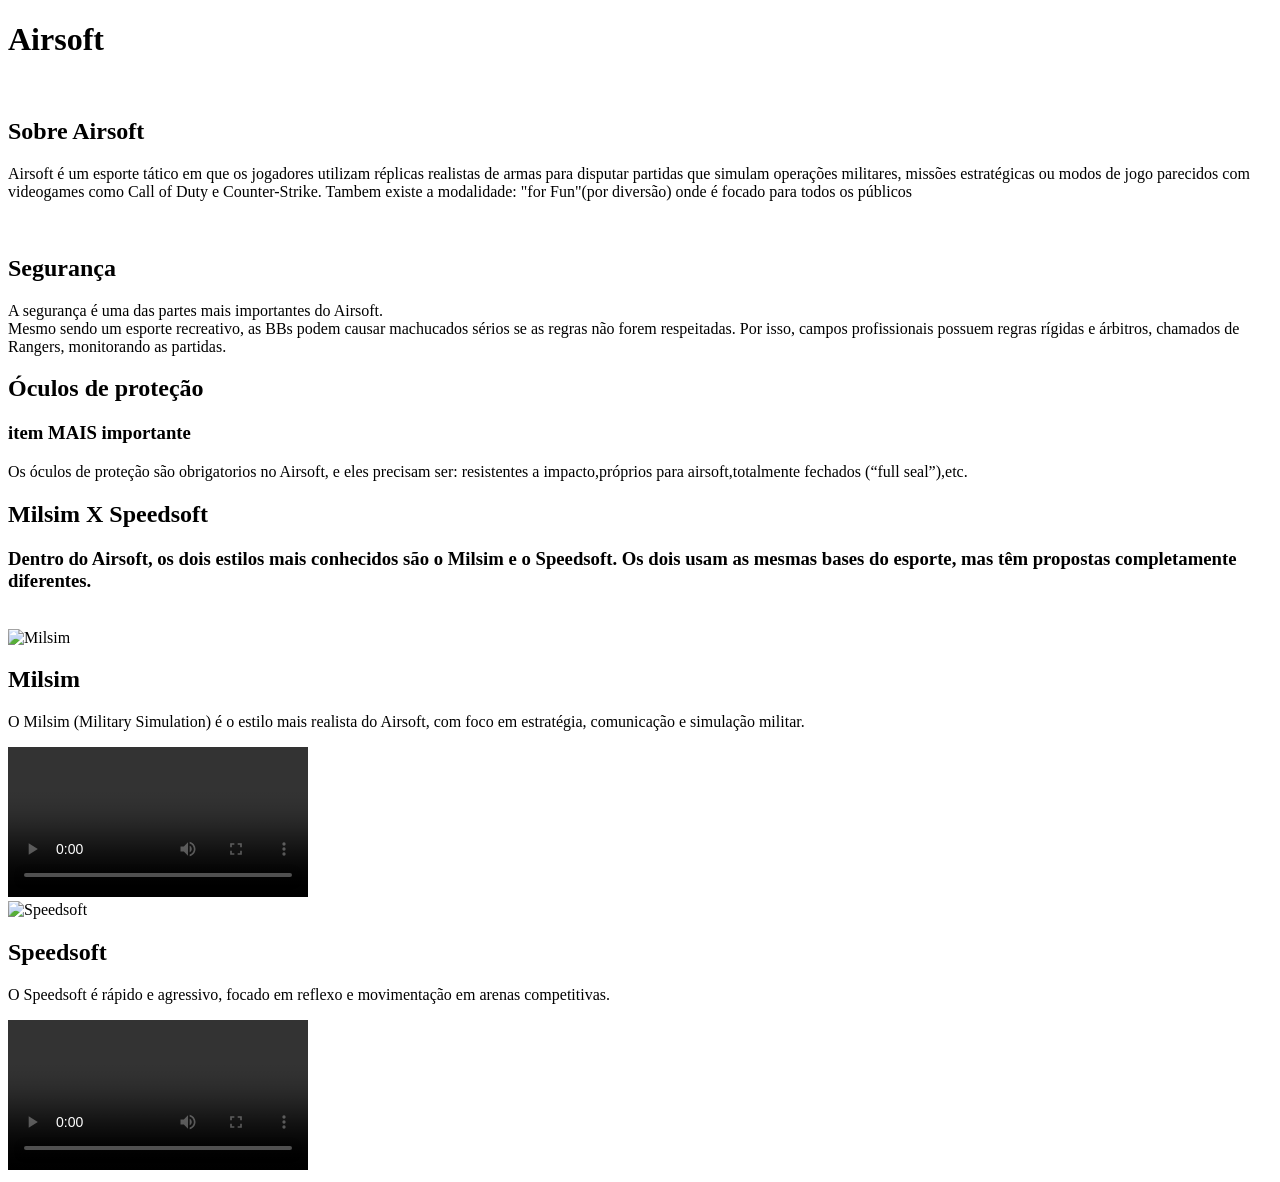
==== Pages/Danilo/Airsoft.html @ 178a77f8 "Rename danilo.html to Airsoft.html" ====
<!DOCTYPE html>
<html lang="pt-br">
<head>
<meta charset="UTF-8">
<meta name="viewport" content="width=device-width, initial-scale=1.0">
<title>Document</title>
<link rel="stylesheet" href="style.css">
</head>
<body>
<div class="particles"></div>
<header class="hero">
<h1>Airsoft</h1>
</header>
<img src="image/logo.png" alt=""/>
<div class="texto">
<h2>Sobre Airsoft</h2>
<p>
Airsoft é um esporte tático em que os jogadores utilizam réplicas realistas 
de armas para disputar partidas que simulam operações militares, missões estratégicas 
ou modos de jogo parecidos com videogames como Call of Duty e Counter-Strike. 
Tambem existe a modalidade: "for Fun"(por diversão) onde é focado para todos os públicos
</p>
<a
href="https://lista.mercadolivre.com.br/oculos-de-prote%C3%A7ao-airsoft?sb=all_mercadolibre#D[A:oculos%20de%20prote%C3%A7ao%20airsoft]"
target="_blank">
</div>
<img src="image/oculos.png" alt="" />
<div class="texto">
</a> 
<h2>Segurança</h2>
<p>A segurança é uma das partes mais importantes do Airsoft.
<br>
Mesmo sendo um esporte recreativo, as BBs podem causar machucados sérios se as regras não forem respeitadas.
Por isso, campos profissionais possuem regras rígidas e árbitros, chamados de Rangers, monitorando as partidas.</p>
<h2>Óculos de proteção</h2>
<h3>item MAIS importante</h3>
<p>Os óculos de proteção são obrigatorios no Airsoft, e eles precisam ser: resistentes a impacto,próprios para airsoft,totalmente fechados (“full seal”),etc.</p>
</section>
<section class="video-card">
<h2>Milsim X Speedsoft</h2>
<h3>Dentro do Airsoft, os dois estilos mais conhecidos são o Milsim e o Speedsoft.
Os dois usam as mesmas bases do esporte, mas têm propostas completamente diferentes.</h3>
<img src="image/milXspe.png" alt="">
</section> 
<section class="modos-airsoft">
<div class="modo-card">
<img src="image/Milsim.png" alt="Milsim">
<div class="modo-texto">
<h2>Milsim</h2>
<p>
O Milsim (Military Simulation) é o estilo mais realista do Airsoft,
com foco em estratégia, comunicação e simulação militar.
</p>
</div>
<video controls>
<source src="video/milsim.mp4" type="video/mp4">
</video>
</div>
<div class="modo-card">
<img src="image/speedsoft.png" alt="Speedsoft">
<div class="modo-texto">
<h2>Speedsoft</h2>
<p>
O Speedsoft é rápido e agressivo, focado em reflexo e movimentação em arenas competitivas.
</p>
</div>
<video controls>
<source src="video/speedsoft.mp4" type="video/mp4">
</video>
</div>
</section>
</body>
</html>
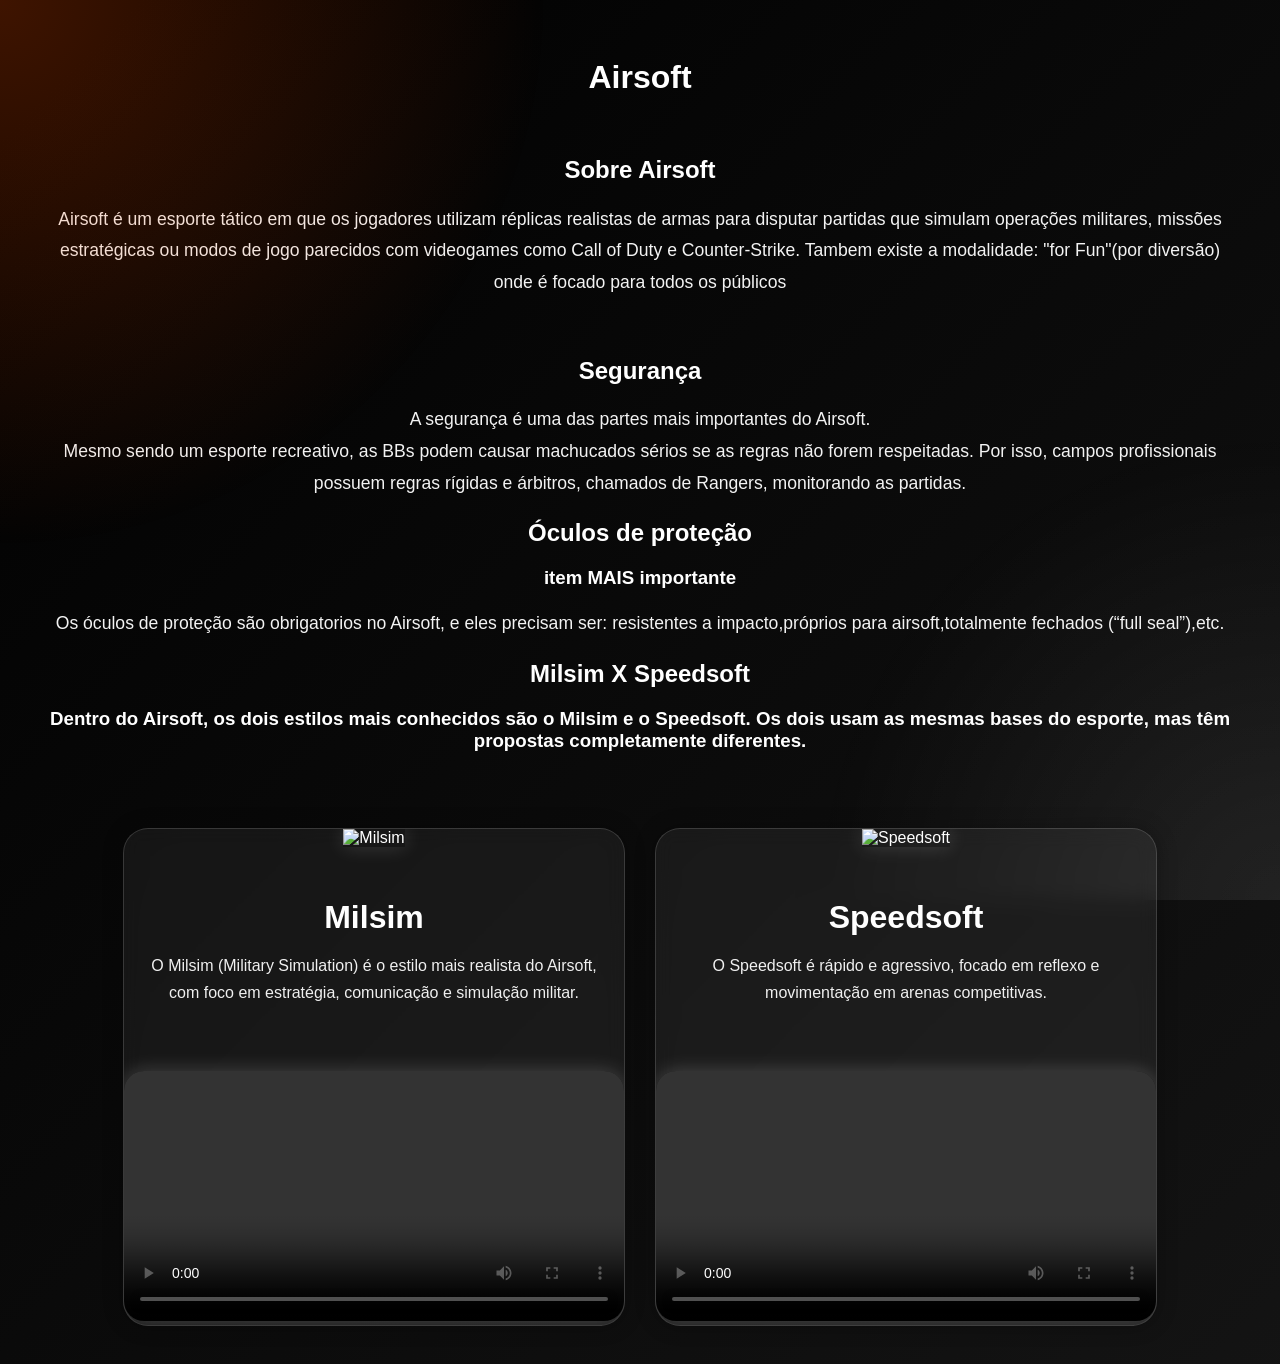
==== commit 48a3849a: "Update Airsoft.html" ====
--- a/Pages/Danilo/Airsoft.html
+++ b/Pages/Danilo/Airsoft.html
@@ -5,7 +5,7 @@
 <meta charset="UTF-8">
 <meta name="viewport" content="width=device-width, initial-scale=1.0">
 <title>Document</title>
-<link rel="stylesheet" href="style.css">
+<link rel="stylesheet" href="Airsoft.CSS">
 </head>
 <body>
 <div class="particles"></div>
--- a/Pages/Danilo/Airsoft.CSS
+++ b/Pages/Danilo/Airsoft.CSS
@@ -0,0 +1,182 @@
+{
+margin: 0;
+padding: 0;
+box-sizing: border-box;
+}
+body {
+font-family: Arial, sans-serif;
+min-height: 100vh;
+overflow-x: hidden;
+background: linear-gradient(
+135deg,
+#000000,
+#1a1a1a,
+#fa4f00,
+#000000
+);
+background-size: 400% 400%;
+animation: fundoAnimado 10s ease infinite;
+color: white;
+text-align: center;
+padding: 30px;
+position: relative;
+}
+@keyframes fundoAnimado {
+0% {
+background-position: 0% 50%;
+}
+25% {
+background-position: 50% 100%;
+}
+50% {
+background-position: 100% 50%;
+}
+75% {
+background-position: 50% 0%;
+}
+100% {
+background-position: 0% 50%;
+}
+}
+.subtitulo {
+font-size: 1.2rem;
+color: #f0f0f0;
+}
+.container {
+display: flex;
+flex-direction: column;
+gap: 40px;
+align-items: center;
+}
+.texto {
+margin-top: 10px;
+}
+.texto p {
+font-size: 1.1rem;
+line-height: 1.8;
+color: #f3f3f3;
+margin-bottom: 20px;
+}
+img {
+width: 100%;
+max-width: 700px;
+border-radius: 15px;
+transition:
+transform 0.5s ease,
+box-shadow 0.5s ease,
+filter 0.5s ease;
+cursor: pointer;
+box-shadow:
+0 0 20px rgba(255,255,255,0.15);
+}
+img:hover {
+transform: scale(1.03);
+filter: brightness(1.0);
+box-shadow:
+0 0 25px white,
+0 0 30px rgba(255,255,255,0.5);
+}
+video {
+width: 100%;
+max-width: 900px;
+border-radius: 20px;
+margin-top: 20px;
+box-shadow:
+0 0 20px rgba(255,255,255,0.2);
+}
+@keyframes aparecer {
+from {
+opacity: 0;
+transform: translateY(30px);
+}
+to {
+opacity: 1;
+transform: translateY(0);
+}
+}
+@media (max-width: 768px) {
+.hero h1 {
+font-size: 2.5rem;
+}
+.texto p {
+font-size: 1rem;
+}
+.card,
+.video-card {
+padding: 20px;
+}
+}
+body::before {
+content: "";
+position: fixed;
+inset: 0;
+background:
+radial-gradient(circle at top left, rgba(250,79,0,0.25), transparent 35%),
+radial-gradient(circle at bottom right, rgba(255,255,255,0.08), transparent 30%);
+pointer-events: none;
+animation: brilho 10s ease-in-out infinite;
+}
+@keyframes brilho {
+0% {
+opacity: 0.4;
+transform: scale(1);
+}
+50% {
+opacity: 0.8;
+transform: scale(1.05);
+}
+100% {
+opacity: 0.4;
+transform: scale(1);
+}
+}
+.modos-airsoft {
+display: flex;
+gap: 30px;
+justify-content: center;
+align-items: stretch;
+flex-wrap: wrap;
+margin-top: 40px;
+}
+.modo-card {
+width: 100%;
+max-width: 500px;
+background: rgba(255,255,255,0.06);
+border: 1px solid rgba(255,255,255,0.15);
+backdrop-filter: blur(10px);
+border-radius: 25px;
+overflow: hidden;
+transition: 1s ease;
+box-shadow:
+0 0 20px rgba(0,0,0,0.3);
+}
+.modo-card:hover {
+transform: translateY(-10px);
+box-shadow:
+0 0 30px rgba(250,79,0,0.4);
+}
+.modo-card img {
+width: 100%;
+height: 280px;
+object-fit: cover;
+border-radius: 0;
+}
+.modo-texto {
+padding: 25px;
+}
+.modo-texto h2 {
+font-size: 2rem;
+margin-bottom: 15px;
+color: #ffffff;
+}
+.modo-texto p {
+font-size: 1rem;
+line-height: 1.7;
+color: #f0f0f0;
+}
+@media (max-width: 900px) {
+.modos-airsoft {
+flex-direction: column;
+align-items: center;
+                         }
+}
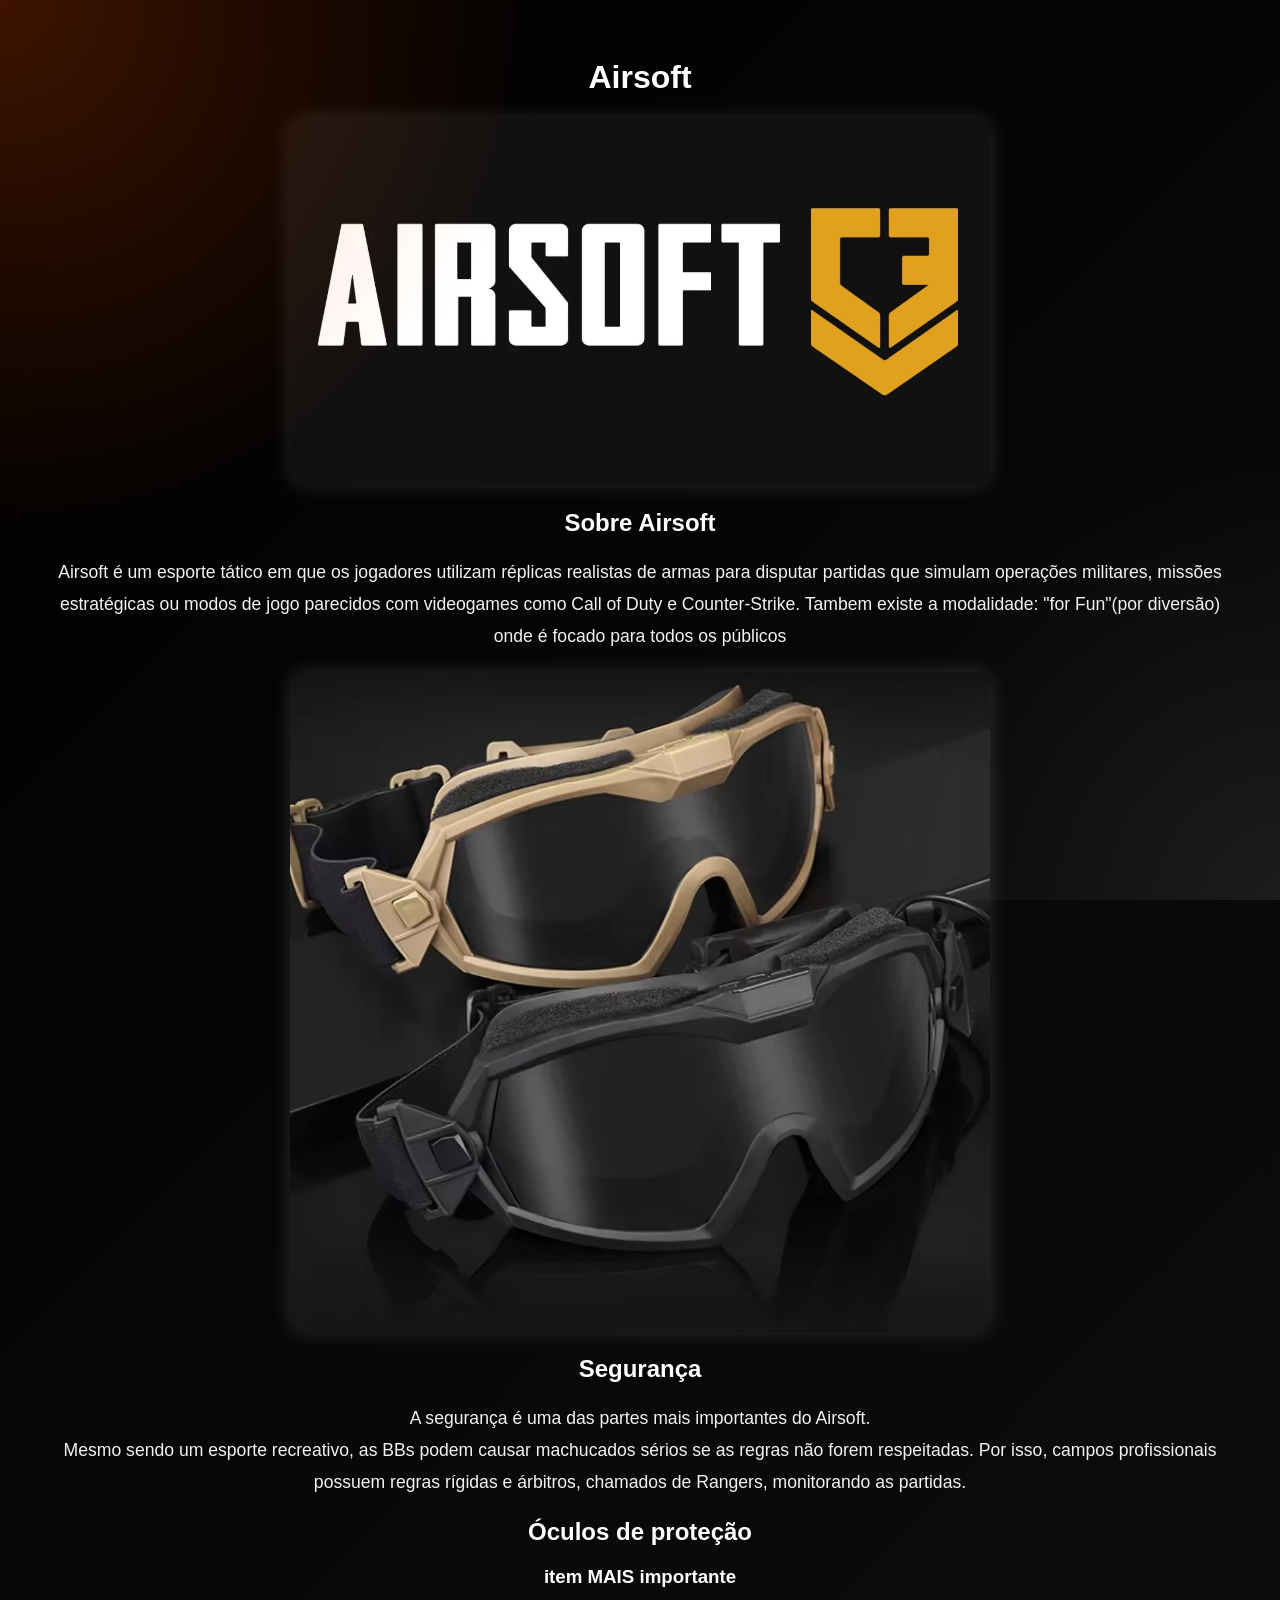
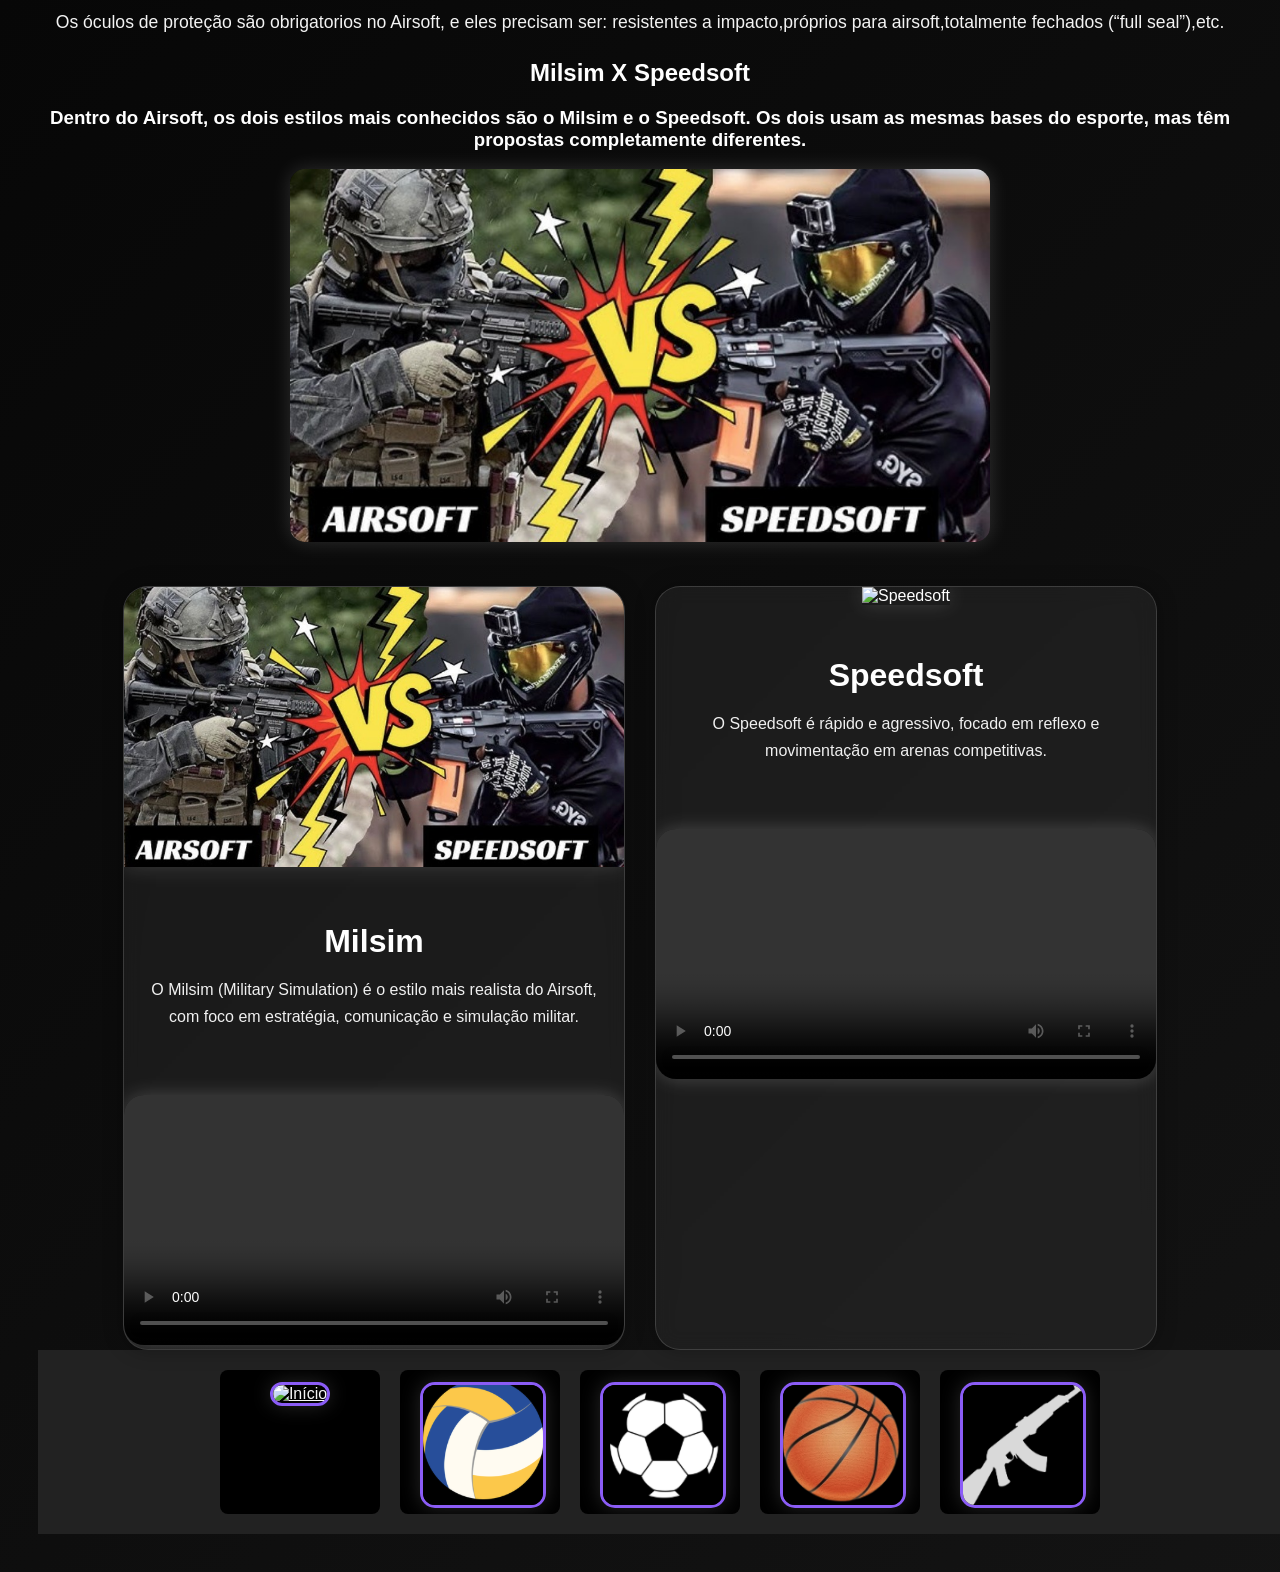
==== commit 5342febe: "fix: resolve submodule issue" ====
--- a/Pages/Danilo/Airsoft.html
+++ b/Pages/Danilo/Airsoft.html
@@ -1,74 +1,101 @@
-
 <!DOCTYPE html>
 <html lang="pt-br">
+
 <head>
-<meta charset="UTF-8">
-<meta name="viewport" content="width=device-width, initial-scale=1.0">
-<title>Document</title>
-<link rel="stylesheet" href="Airsoft.CSS">
+  <meta charset="UTF-8">
+  <meta name="viewport" content="width=device-width, initial-scale=1.0">
+  <title>Document</title>
+  <link rel="stylesheet" href="Airsoft.CSS">
 </head>
+
 <body>
-<div class="particles"></div>
-<header class="hero">
-<h1>Airsoft</h1>
-</header>
-<img src="image/logo.png" alt=""/>
-<div class="texto">
-<h2>Sobre Airsoft</h2>
-<p>
-Airsoft é um esporte tático em que os jogadores utilizam réplicas realistas 
-de armas para disputar partidas que simulam operações militares, missões estratégicas 
-ou modos de jogo parecidos com videogames como Call of Duty e Counter-Strike. 
-Tambem existe a modalidade: "for Fun"(por diversão) onde é focado para todos os públicos
-</p>
-<a
-href="https://lista.mercadolivre.com.br/oculos-de-prote%C3%A7ao-airsoft?sb=all_mercadolibre#D[A:oculos%20de%20prote%C3%A7ao%20airsoft]"
-target="_blank">
-</div>
-<img src="image/oculos.png" alt="" />
-<div class="texto">
-</a> 
-<h2>Segurança</h2>
-<p>A segurança é uma das partes mais importantes do Airsoft.
-<br>
-Mesmo sendo um esporte recreativo, as BBs podem causar machucados sérios se as regras não forem respeitadas.
-Por isso, campos profissionais possuem regras rígidas e árbitros, chamados de Rangers, monitorando as partidas.</p>
-<h2>Óculos de proteção</h2>
-<h3>item MAIS importante</h3>
-<p>Os óculos de proteção são obrigatorios no Airsoft, e eles precisam ser: resistentes a impacto,próprios para airsoft,totalmente fechados (“full seal”),etc.</p>
-</section>
-<section class="video-card">
-<h2>Milsim X Speedsoft</h2>
-<h3>Dentro do Airsoft, os dois estilos mais conhecidos são o Milsim e o Speedsoft.
-Os dois usam as mesmas bases do esporte, mas têm propostas completamente diferentes.</h3>
-<img src="image/milXspe.png" alt="">
-</section> 
-<section class="modos-airsoft">
-<div class="modo-card">
-<img src="image/Milsim.png" alt="Milsim">
-<div class="modo-texto">
-<h2>Milsim</h2>
-<p>
-O Milsim (Military Simulation) é o estilo mais realista do Airsoft,
-com foco em estratégia, comunicação e simulação militar.
-</p>
-</div>
-<video controls>
-<source src="video/milsim.mp4" type="video/mp4">
-</video>
-</div>
-<div class="modo-card">
-<img src="image/speedsoft.png" alt="Speedsoft">
-<div class="modo-texto">
-<h2>Speedsoft</h2>
-<p>
-O Speedsoft é rápido e agressivo, focado em reflexo e movimentação em arenas competitivas.
-</p>
-</div>
-<video controls>
-<source src="video/speedsoft.mp4" type="video/mp4">
-</video>
-</div>
-</section>
+  <div class="particles"></div>
+  <header class="hero">
+    <h1>Airsoft</h1>
+  </header>
+  <img src="../../Imagens/logo.png" alt="" />
+  <div class="texto">
+    <h2>Sobre Airsoft</h2>
+    <p>
+      Airsoft é um esporte tático em que os jogadores utilizam réplicas realistas
+      de armas para disputar partidas que simulam operações militares, missões estratégicas
+      ou modos de jogo parecidos com videogames como Call of Duty e Counter-Strike.
+      Tambem existe a modalidade: "for Fun"(por diversão) onde é focado para todos os públicos
+    </p>
+    <a href="https://lista.mercadolivre.com.br/oculos-de-prote%C3%A7ao-airsoft?sb=all_mercadolibre#D[A:oculos%20de%20prote%C3%A7ao%20airsoft]"
+      target="_blank">
+  </div>
+  <img src="../../Imagens/oculos.png" alt="" />
+  <div class="texto">
+    </a>
+    <h2>Segurança</h2>
+    <p>A segurança é uma das partes mais importantes do Airsoft.
+      <br>
+      Mesmo sendo um esporte recreativo, as BBs podem causar machucados sérios se as regras não forem respeitadas.
+      Por isso, campos profissionais possuem regras rígidas e árbitros, chamados de Rangers, monitorando as partidas.
+    </p>
+    <h2>Óculos de proteção</h2>
+    <h3>item MAIS importante</h3>
+    <p>Os óculos de proteção são obrigatorios no Airsoft, e eles precisam ser: resistentes a impacto,próprios para
+      airsoft,totalmente fechados (“full seal”),etc.</p>
+    </section>
+    <section class="video-card">
+      <h2>Milsim X Speedsoft</h2>
+      <h3>Dentro do Airsoft, os dois estilos mais conhecidos são o Milsim e o Speedsoft.
+        Os dois usam as mesmas bases do esporte, mas têm propostas completamente diferentes.</h3>
+      <img src="../../Imagens/milXspe.png" alt="">
+    </section>
+    <section class="modos-airsoft">
+      <div class="modo-card">
+        <img src="../../Imagens/milXspe.png" alt="Milsim">
+        <div class="modo-texto">
+          <h2>Milsim</h2>
+          <p>
+            O Milsim (Military Simulation) é o estilo mais realista do Airsoft,
+            com foco em estratégia, comunicação e simulação militar.
+          </p>
+        </div>
+        <video controls>
+          <source src="../../Imagens/milsim.mp4" type="video/mp4">
+        </video>
+      </div>
+      <div class="modo-card">
+        <img src="../../Imagens/speedsoft.png" alt="Speedsoft">
+        <div class="modo-texto">
+          <h2>Speedsoft</h2>
+          <p>
+            O Speedsoft é rápido e agressivo, focado em reflexo e movimentação em arenas competitivas.
+          </p>
+        </div>
+        <video controls>
+          <source src="../../Imagens/speedsoft.mp4" type="video/mp4">
+        </video>
+      </div>
+    </section>
+
+    <section class="rodape">
+    <nav>
+    <a href="../../index.html" class="botao">
+      <img src="../../Imagens/pb4.png" alt="Início">
+    </a>
+
+    <a href="../Pedro/pedro.html" class="botao">
+      <img src="../../Imagens/pb1.png" alt="Volei">
+    </a>
+
+    <a href="../Renan/renan.html" class="botao">
+      <img src="../../Imagens/pb2.png" alt="Futebol">
+    </a>
+
+    <a href="../Rui/rui.html" class="botao">
+      <img src="../../Imagens/pb3.png" alt="Basquete">
+    </a>
+    <a href="../Danilo/Airsoft.html" class="botao">
+      <img src="../../Imagens/pb5.png" alt="Airsoft">
+    </a>
+  </nav>
+
+   </section>
 </body>
-</html>
+
+</html>
--- a/Pages/Danilo/Airsoft.CSS
+++ b/Pages/Danilo/Airsoft.CSS
@@ -180,3 +180,106 @@
 align-items: center;
                          }
 }
+
+nav {
+  width: 100%;
+  display: flex;
+  justify-content: center;
+  align-items: center;
+  gap: 20px;
+  padding: 20px;
+  background: #222;
+}
+
+/* LINKS */
+nav a {
+  display: block;
+  width: 120px;
+  height: 120px;
+  border-radius: 15px;
+  overflow: hidden;
+  transition: 0.3s;
+}
+/* EFEITO */
+nav a:hover {
+  transform: scale(1.08);
+}
+
+/* IMAGENS */
+nav img {
+  width: 100%;
+  height: 100%;
+  object-fit: cover;
+  border: 3px solid #8b5cf6;
+  border-radius: 15px;
+}
+.rodape {
+  background-color: black;
+  margin: 0%;
+  padding-bottom: 0%;
+}
+.rodape img {
+  width: 100%;
+  height: 100%;
+  object-fit: cover;
+  border: 3px solid #8b5cf6;
+  border-radius: 15px;
+  align-items: center;
+}
+.botao {
+  background-color: #c0c0c0;
+  color: black;
+  padding: 12px 20px;
+  border: none;
+  border-radius: 8px;
+  cursor: pointer;
+  font-size: 16px;
+}
+
+.botao:hover {
+  background-color: #000;
+}
+.botao {
+  background-color: #000;
+  color: whitesmoke;
+  padding: 12px 20px;
+  border: none;
+  border-radius: 8px;
+  cursor: pointer;
+  font-size: 16px;
+}
+.botao:hover {
+  background-color: #c0c0c0;
+  color: black;
+}
+.botao img {
+  width: 100%;
+  height: 100%;
+  object-fit: cover;
+  border: 3px solid #8b5cf6;
+  border-radius: 15px;
+  align-items: center;
+  flex-direction: row;
+}
+.card {
+  width: 250px;
+  height: 360px;
+  border-radius: 28px;
+  overflow: hidden;
+  background: #111;
+  transition: 0.3s ease;
+}
+
+/* IMAGEM */
+.card img {
+  width: 100%;
+  height: 100%;
+  object-fit: cover;
+  object-position: center;
+  display: block;
+}
+
+/* EFEITO */
+.card:hover {
+  transform: scale(1.04);
+}
